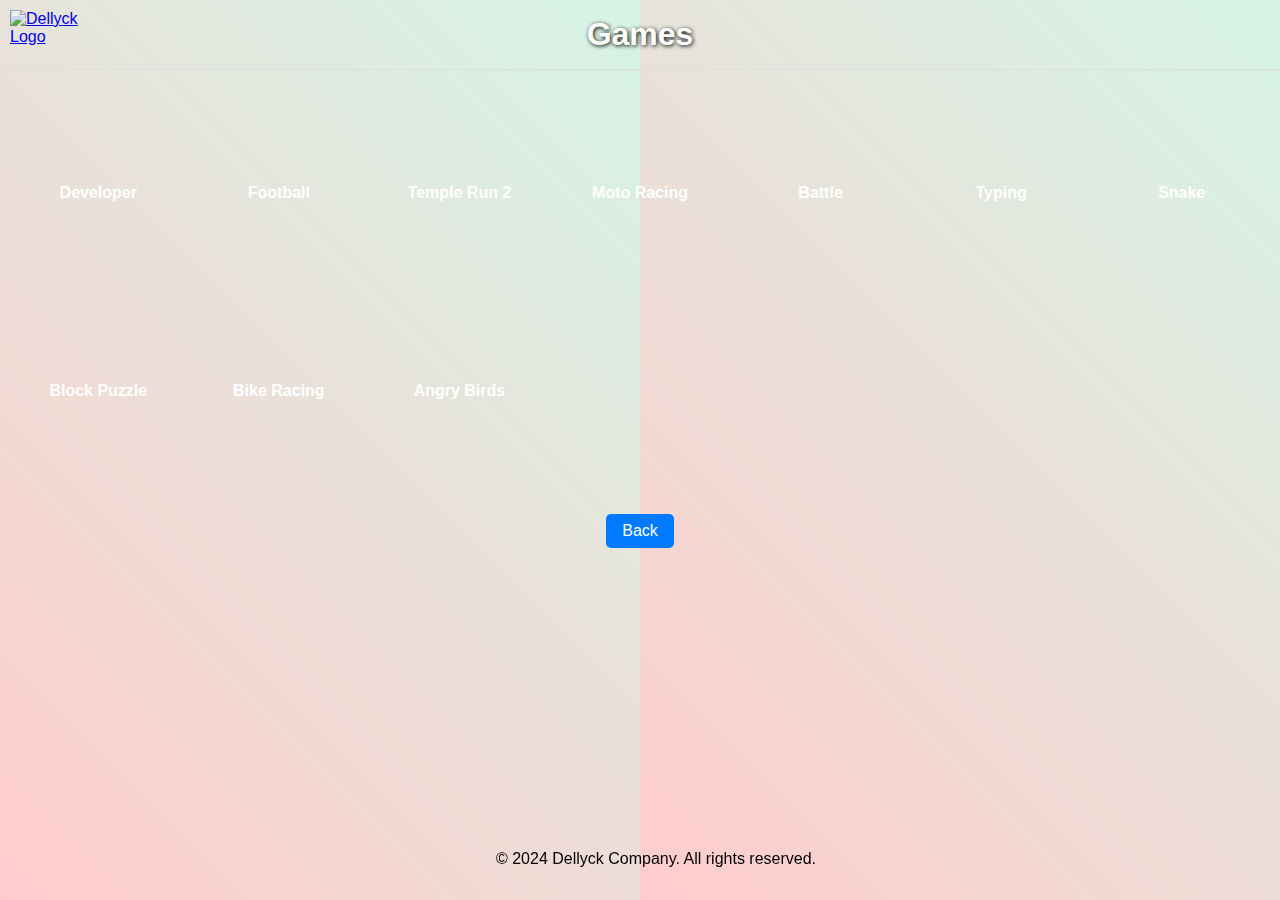
==== games.html @ 3aa382fe "Create games.html" ====
<!DOCTYPE html>
<html lang="en">
<head>
  <meta charset="UTF-8">
  <meta name="viewport" content="width=device-width, initial-scale=1.0">
  <title>Games - Dellyck</title>
  <style>
    body {
      font-family: Arial, sans-serif;
      margin: 0;
      padding: 0;
      background: url('https://i.pinimg.com/564x/79/7b/57/797b571b4f1631fd6e28428cb37dd1d9.jpg') center center no-repeat, linear-gradient(45deg, #ffcccb, #d5f4e6);
      background-size: cover, 50% 100%;
      background-blend-mode: normal;
      background-attachment: fixed;
    }

    header {
      color: #333;
      padding: 1rem;
      position: relative;
      display: flex;
      align-items: center;
      justify-content: center;
      flex-direction: column;
      border-bottom: 1px solid #ddd;
      z-index: 5;
    }

    .logo {
      position: absolute;
      top: 10px;
      left: 10px;
    }

    .logo img {
      max-width: 80px;
      height: auto;
    }

    .header-text {
      font-size: 2rem;
      font-weight: bold;
      color: white;
      text-shadow: 1px 1px 4px black;
    }

    .game-tabs {
      display: grid;
      grid-template-columns: repeat(auto-fit, minmax(150px, 1fr));
      gap: 1rem;
      margin: 1rem 0;
      padding: 1rem;
    }

    .game-tab {
      background-size: cover;
      background-position: center;
      background-repeat: no-repeat;
      color: white;
      padding: 1rem;
      border-radius: 10px;
      text-align: center;
      cursor: pointer;
      transition: transform 0.3s ease, background-color 0.3s ease;
      font-size: 1rem;
      font-weight: bold;
      height: 150px;
      display: flex;
      align-items: center;
      justify-content: center;
    }

    .game-tab:hover {
      transform: scale(1.05);
      background-color: rgba(0, 0, 0, 0.5);
    }

    .back-button {
      display: block;
      margin: 1rem auto;
      padding: 0.5rem 1rem;
      border: none;
      border-radius: 5px;
      background-color: #007bff;
      color: white;
      cursor: pointer;
      font-size: 1rem;
      text-align: center;
    }

    .back-button:hover {
      background-color: #0056b3;
    }

    footer {
      background-color: none;
      color: black;
      text-align: center;
      padding: 1rem;
      position: fixed;
      bottom: 0;
      width: 100%;
    }
  </style>
</head>
<body>
  <header>
    <div class="logo">
      <a href="https://kareck1.github.io/Dellyck/"><img src="https://github.com/Kareck1/Dellyck/blob/main/Logo.png?raw=true" alt="Dellyck Logo"></a>
    </div>
    <div class="header-text">Games</div>
  </header>

  <div class="game-tabs">
    <div class="game-tab" data-url="https://www.instagram.com/iam__kingderrick" style="background-image: url('https://github.com/Kareck1/Dellyck/blob/main/header-image.png?raw=true');">Developer</div>
    <div class="game-tab" data-url="https://www.footballizer.com/match/play/" style="background-image: url('https://github.com/Kareck1/Dellyck/blob/main/football.jpg?raw=true');">Football</div>
    <div class="game-tab" data-url="https://gamecomets.com/game/temple-run-2/" style="background-image: url('https://github.com/Kareck1/Dellyck/blob/main/templerun.png?raw=true');">Temple Run 2</div>
    <div class="game-tab" data-url="https://poki.com/en/g/moto-x3m" style="background-image: url('https://github.com/Kareck1/Dellyck/blob/main/moto.jpg?raw=true');">Moto Racing</div>
    <div class="game-tab" data-url="https://poki.com/en/g/battle-forces" style="background-image: url('https://github.com/Kareck1/Dellyck/blob/main/shooting.jpg?raw=true');">Battle</div>
    <div class="game-tab" data-url="https://10fastfingers.com/" style="background-image: url('https://github.com/Kareck1/Dellyck/blob/main/Typing.jpg?raw=true');">Typing</div>
    <div class="game-tab" data-url="https://example.com/game2" style="background-image: url('https://github.com/Kareck1/Dellyck/blob/main/SNAKE.jpg?raw=true');">Snake</div>
    <div class="game-tab" data-url="https://example.com/game3" style="background-image: url('https://github.com/Kareck1/Dellyck/blob/main/block.jpg?raw=true');">Block Puzzle</div>
    <div class="game-tab" data-url="https://example.com/game4" style="background-image: url('https://github.com/Kareck1/Dellyck/blob/main/bike.jpg?raw=true');">Bike Racing</div>
    <div class="game-tab" data-url="https://www.gameszap.com/game/19462/angry-birds-classic.html" style="background-image: url('https://github.com/Kareck1/Dellyck/blob/main/Angrybirds.jpg?raw=true');">Angry Birds</div>
  </div>

  <button class="back-button" onclick="window.history.back()">Back</button>

  <footer>
    <p>© 2024 Dellyck Company. All rights reserved.</p>
  </footer>

  <script>
    document.querySelectorAll('.game-tab').forEach(function(tab) {
      tab.addEventListener('click', function() {
        window.open(tab.getAttribute('data-url'), '_blank');
      });
    });
  </script>
</body>
</html>
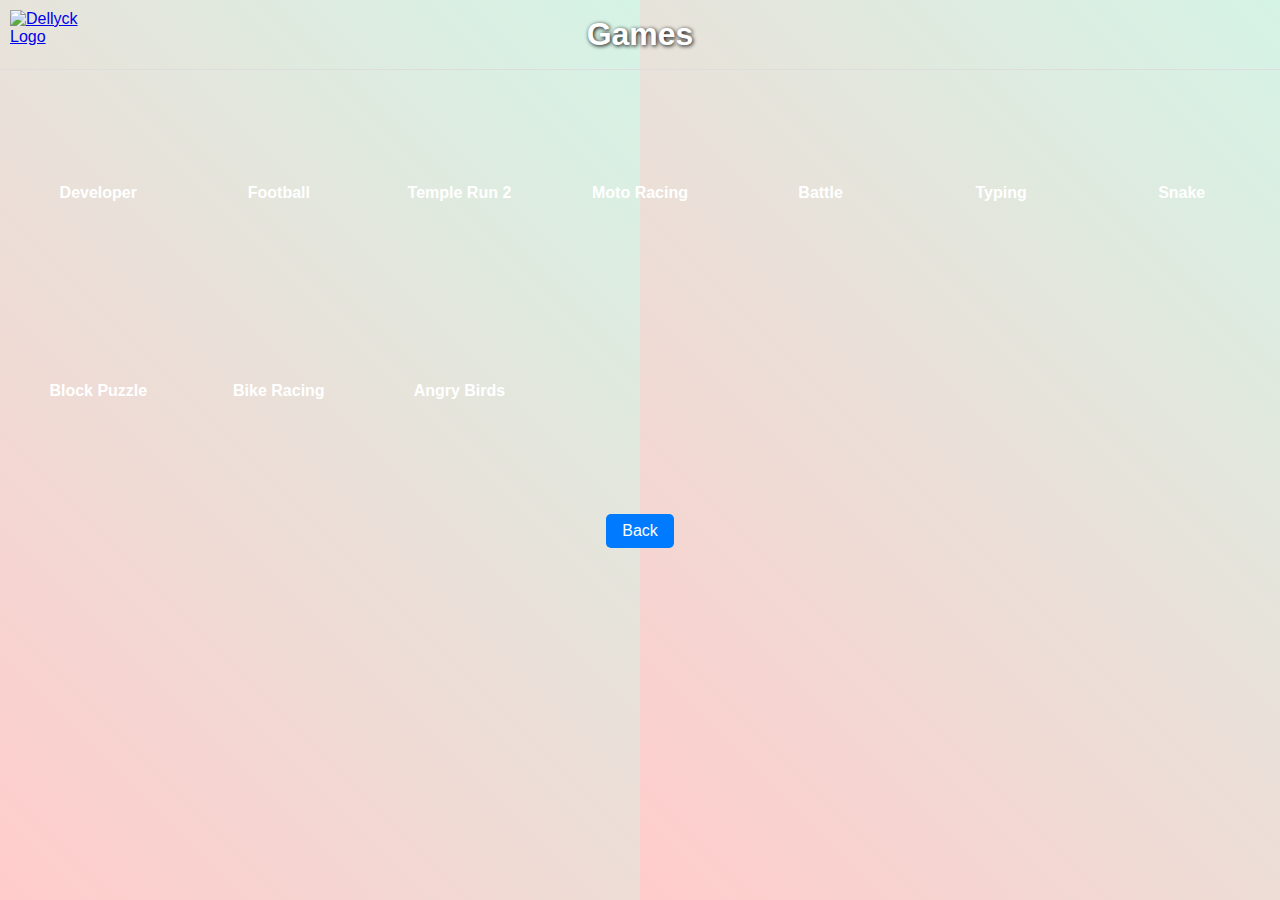
==== commit a8641c3e: "Update games.html" ====
--- a/games.html
+++ b/games.html
@@ -92,16 +92,6 @@
     .back-button:hover {
       background-color: #0056b3;
     }
-
-    footer {
-      background-color: none;
-      color: black;
-      text-align: center;
-      padding: 1rem;
-      position: fixed;
-      bottom: 0;
-      width: 100%;
-    }
   </style>
 </head>
 <body>
@@ -126,11 +116,6 @@
   </div>
 
   <button class="back-button" onclick="window.history.back()">Back</button>
-
-  <footer>
-    <p>© 2024 Dellyck Company. All rights reserved.</p>
-  </footer>
-
   <script>
     document.querySelectorAll('.game-tab').forEach(function(tab) {
       tab.addEventListener('click', function() {
